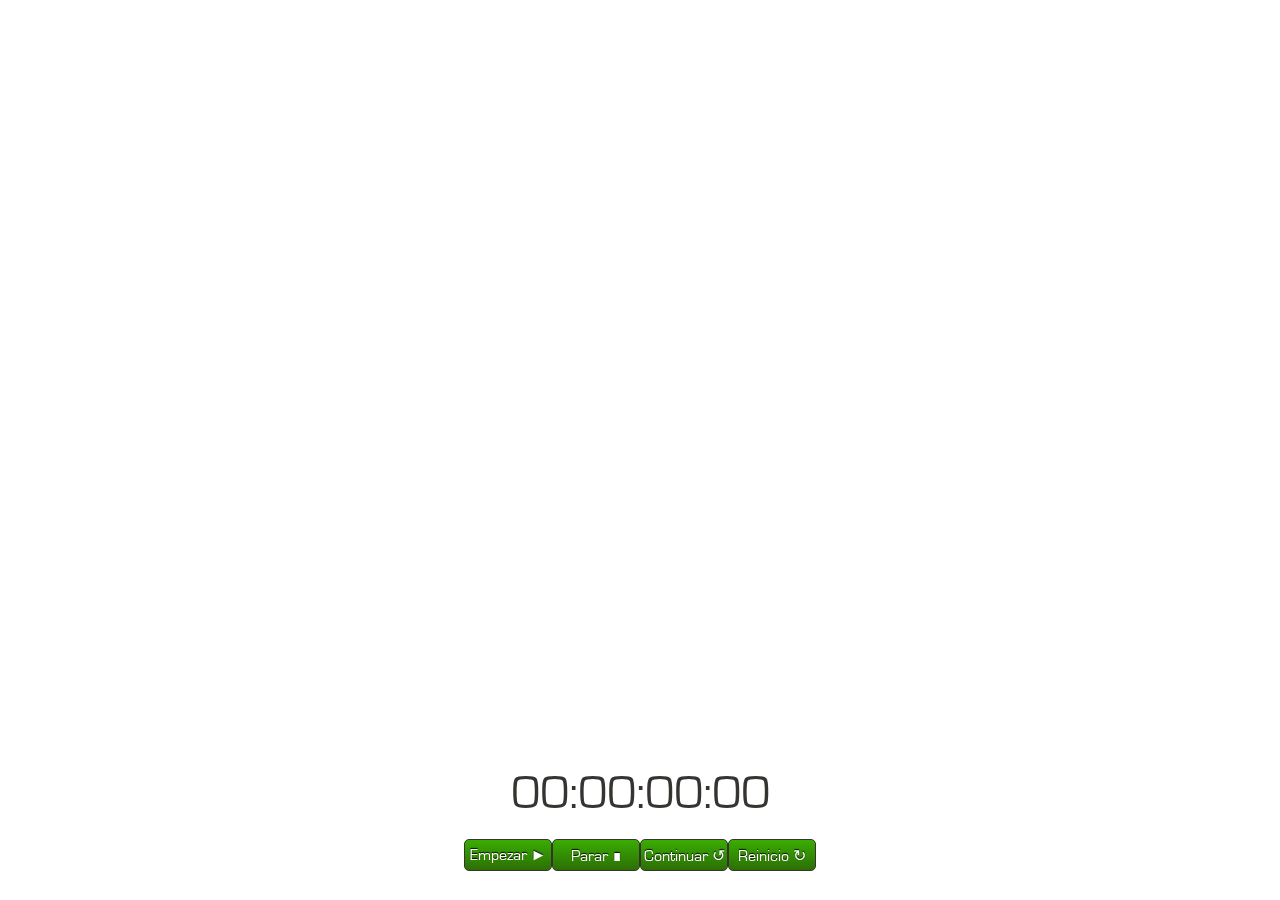
==== index.html @ 8672fde7 "version 0.0.1b" ====
<!doctype html>
<html>
<head>
  <meta charset='utf-8'>
  <title>Space Alert Misión</title>
  <meta name="viewport" content="width=device-width, initial-scale=1, maximum-scale=1">
  <link rel="stylesheet" type="text/css" href="style/main.css">
</head>
<body>
<section id="texto_uno">
</section>
<section id="texto_dos">
</section>
<section id="texto_tres">
</section>
<section id="texto_cuatro">
</section>
<section id="texto_cinco">
</section>
<section id="texto_seis">
</section>
<section id="texto_siete">
</section>
<section id="texto_ocho">
</section>
<section id="texto_nueve">
</section>
<section id="texto_diez">
</section>
<section id="texto_once">
</section>
<section id="texto_doce">
</section>
<section id="texto_trece">
</section>
<section id="texto_catorce">
</section>
<section id="contenedor">
		<div class="reloj" id="Horas">00</div>
		<div class="reloj" id="Minutos">:00</div>
		<div class="reloj" id="Segundos">:00</div>
		<div class="reloj" id="Centesimas">:00</div>
</section>
<section id="botones">
		<input type="button" class="boton" id="inicio" value="Empezar &#9658;" onclick="inicio(), window.plugins.insomnia.keepAwake()">
		<input type="button" class="boton" id="parar" value="Parar &#8718;" onclick="parar();" disabled>
		<input type="button" class="boton" id="continuar" value="Continuar &#8634;" onclick="inicio();" disabled>
		<input type="button" class="boton" id="reinicio" value="Reinicio &#8635;" onclick="reinicio();" disabled>
</section>
	<audio id="audio_alert" src="./sonidos/alert.mp3"></audio>
	<audio id="audio_begin_first_phase" src="./sonidos/begin_first_phase.mp3"></audio>
	<audio id="audio_time_t_plus_1" src="./sonidos/time_t_plus_1.mp3"></audio>
	<audio id="audio_time_t_plus_2" src="./sonidos/time_t_plus_2.mp3"></audio>
	<audio id="audio_time_t_plus_3" src="./sonidos/time_t_plus_3.mp3"></audio>
	<audio id="audio_threat_zone_blue" src="./sonidos/threat_zone_blue.mp3"></audio>
	<audio id="audio_threat_zone_white" src="./sonidos/threat_zone_white.mp3"></audio>
	<audio id="audio_threat_zone_red" src="./sonidos/threat_zone_red.mp3"></audio>
	<audio id="audio_repeat" src="./sonidos/repeat.mp3"></audio>
	<audio id="data_transfer" src="./sonidos/data_transfer.mp3"></audio>
	<audio id="audio_first_phase_ends_in_1_minute" src="./sonidos/first_phase_ends_in_1_minute.mp3"></audio>
	<audio id="audio_first_phase_ends_in_20_seconds" src="./sonidos/first_phase_ends_in_20_seconds.mp3"></audio>
	<audio id="audio_first_phase_ends" src="./sonidos/first_phase_ends.mp3"></audio>
	<audio id="audio_second_phase_begins" src="./sonidos/second_phase_begins.mp3"></audio>
	<audio id="audio_incoming_data" src="./sonidos/incoming_data.mp3"></audio>
	<audio id="audio_operation_ends_in_1_minute" src="./sonidos/operation_ends_in_1_minute.mp3"></audio>
	<audio id="audio_operation_ends_in_20_seconds" src="./sonidos/operation_ends_in_20_seconds.mp3"></audio>
	<audio id="audio_operation_ends" src="./sonidos/operation_ends.mp3"></audio>
<script type="text/javascript" src="./js/app.js"></script>
<script type="text/javascript" src="./cordova.js"></script>
</body>
</html>
---- style/main.css ----
@font-face {
  font-family:'Eurostile';
  src: url('./fonts/Eurostile.ttf');
  font-weight: 100;
}

* {
  font-family: Eurostile, Open Sans, sans-serif;
}

#contenedor{
	position: fixed;
    top: 90%;
    left: 50%;
    transform: translate(-50%, -50%);
    font-size: 3em;
    display: flex;
    padding-bottom: 2rem;
}
#botones{
	position: fixed;
    top: 95%;
    left: 50%;
    transform: translate(-50%, -50%);
    font-size: 3em;
    display: flex;
}

.reloj{
	float: left;
	color: #363431;
}
.boton{
	outline: none;
	border: 1px solid #363431;
	color: white;
	width: 5.5em;
	height: 2em;
	text-shadow: 0px -1px 1px black;
	font-size: 1rem;
	border-radius: 5px;
	cursor: pointer;
	background-image: linear-gradient(#3aad02,#2c6f05);
	padding: 0em;
}
.boton:active{
	background-image: linear-gradient(#2c6f05,#3aad02);
}
.boton:hover{
	box-shadow: 0px 0px 14px #3aad02;
}

@keyframes uno {	
    0%  {left: 110%;}
    100%    {left: 0%;}
}

#texto_uno, #texto_dos, #texto_tres, #texto_cuatro, #texto_cinco, #texto_seis, #texto_siete, #texto_ocho, #texto_nueve, #texto_diez, #texto_once, #texto_doce, #texto_terce, #texto_catorce {
	display: block;
	text-align: center;
}

.texto {
  width: 250px;
  height: 150px;
  margin: 0 auto;
  animation-name: uno;
  animation-duration: 5s;
  -webkit-animation-iteration-count: infinite;
  animation-iteration-count: infinite;
}
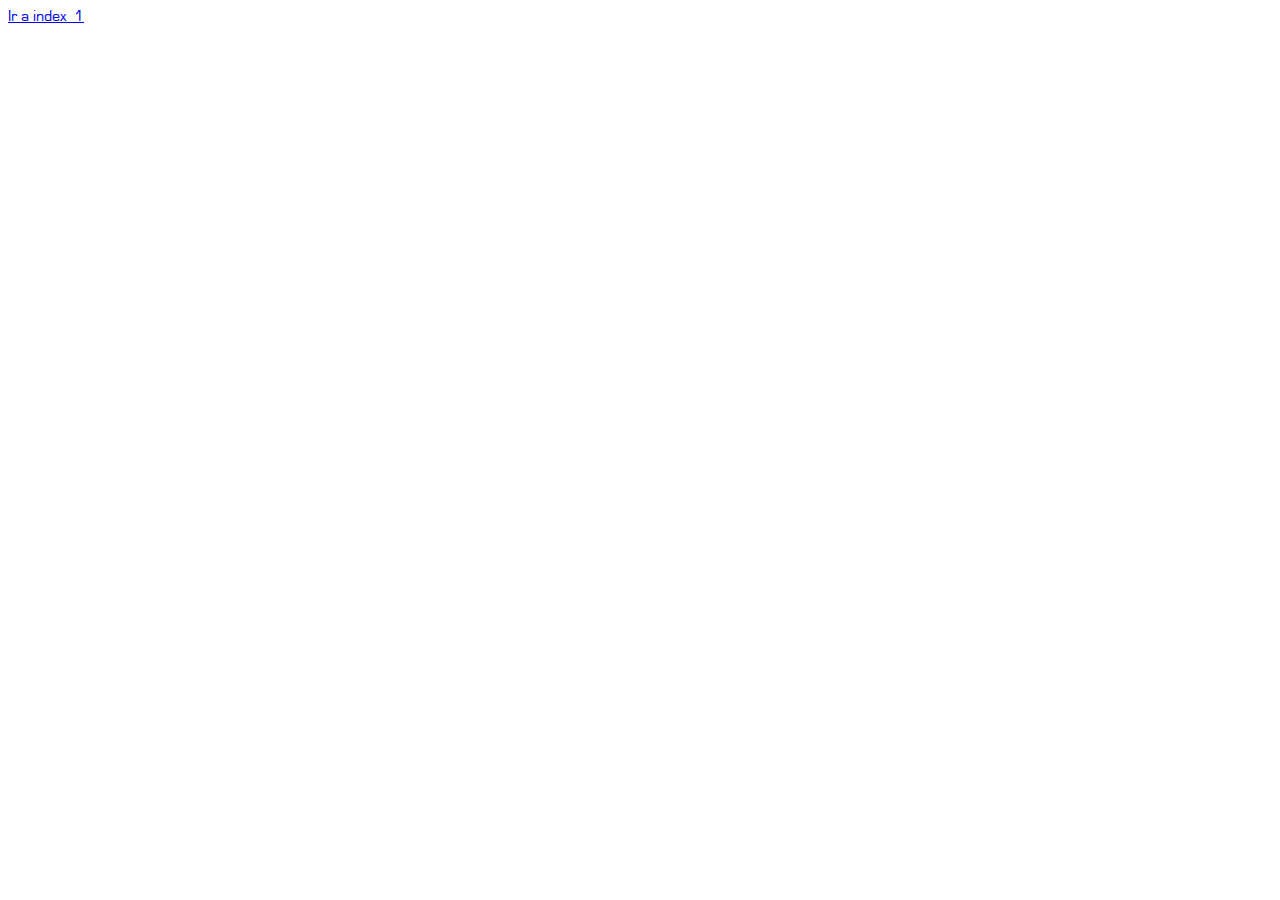
==== commit acb435b0: "version 0.0.1b" ====
--- a/index.html
+++ b/index.html
@@ -7,64 +7,7 @@
   <link rel="stylesheet" type="text/css" href="style/main.css">
 </head>
 <body>
-<section id="texto_uno">
-</section>
-<section id="texto_dos">
-</section>
-<section id="texto_tres">
-</section>
-<section id="texto_cuatro">
-</section>
-<section id="texto_cinco">
-</section>
-<section id="texto_seis">
-</section>
-<section id="texto_siete">
-</section>
-<section id="texto_ocho">
-</section>
-<section id="texto_nueve">
-</section>
-<section id="texto_diez">
-</section>
-<section id="texto_once">
-</section>
-<section id="texto_doce">
-</section>
-<section id="texto_trece">
-</section>
-<section id="texto_catorce">
-</section>
-<section id="contenedor">
-		<div class="reloj" id="Horas">00</div>
-		<div class="reloj" id="Minutos">:00</div>
-		<div class="reloj" id="Segundos">:00</div>
-		<div class="reloj" id="Centesimas">:00</div>
-</section>
-<section id="botones">
-		<input type="button" class="boton" id="inicio" value="Empezar &#9658;" onclick="inicio(), window.plugins.insomnia.keepAwake()">
-		<input type="button" class="boton" id="parar" value="Parar &#8718;" onclick="parar();" disabled>
-		<input type="button" class="boton" id="continuar" value="Continuar &#8634;" onclick="inicio();" disabled>
-		<input type="button" class="boton" id="reinicio" value="Reinicio &#8635;" onclick="reinicio();" disabled>
-</section>
-	<audio id="audio_alert" src="./sonidos/alert.mp3"></audio>
-	<audio id="audio_begin_first_phase" src="./sonidos/begin_first_phase.mp3"></audio>
-	<audio id="audio_time_t_plus_1" src="./sonidos/time_t_plus_1.mp3"></audio>
-	<audio id="audio_time_t_plus_2" src="./sonidos/time_t_plus_2.mp3"></audio>
-	<audio id="audio_time_t_plus_3" src="./sonidos/time_t_plus_3.mp3"></audio>
-	<audio id="audio_threat_zone_blue" src="./sonidos/threat_zone_blue.mp3"></audio>
-	<audio id="audio_threat_zone_white" src="./sonidos/threat_zone_white.mp3"></audio>
-	<audio id="audio_threat_zone_red" src="./sonidos/threat_zone_red.mp3"></audio>
-	<audio id="audio_repeat" src="./sonidos/repeat.mp3"></audio>
-	<audio id="data_transfer" src="./sonidos/data_transfer.mp3"></audio>
-	<audio id="audio_first_phase_ends_in_1_minute" src="./sonidos/first_phase_ends_in_1_minute.mp3"></audio>
-	<audio id="audio_first_phase_ends_in_20_seconds" src="./sonidos/first_phase_ends_in_20_seconds.mp3"></audio>
-	<audio id="audio_first_phase_ends" src="./sonidos/first_phase_ends.mp3"></audio>
-	<audio id="audio_second_phase_begins" src="./sonidos/second_phase_begins.mp3"></audio>
-	<audio id="audio_incoming_data" src="./sonidos/incoming_data.mp3"></audio>
-	<audio id="audio_operation_ends_in_1_minute" src="./sonidos/operation_ends_in_1_minute.mp3"></audio>
-	<audio id="audio_operation_ends_in_20_seconds" src="./sonidos/operation_ends_in_20_seconds.mp3"></audio>
-	<audio id="audio_operation_ends" src="./sonidos/operation_ends.mp3"></audio>
+<a href="./index_1.html">Ir a index_1</a>
 <script type="text/javascript" src="./js/app.js"></script>
 <script type="text/javascript" src="./cordova.js"></script>
 </body>
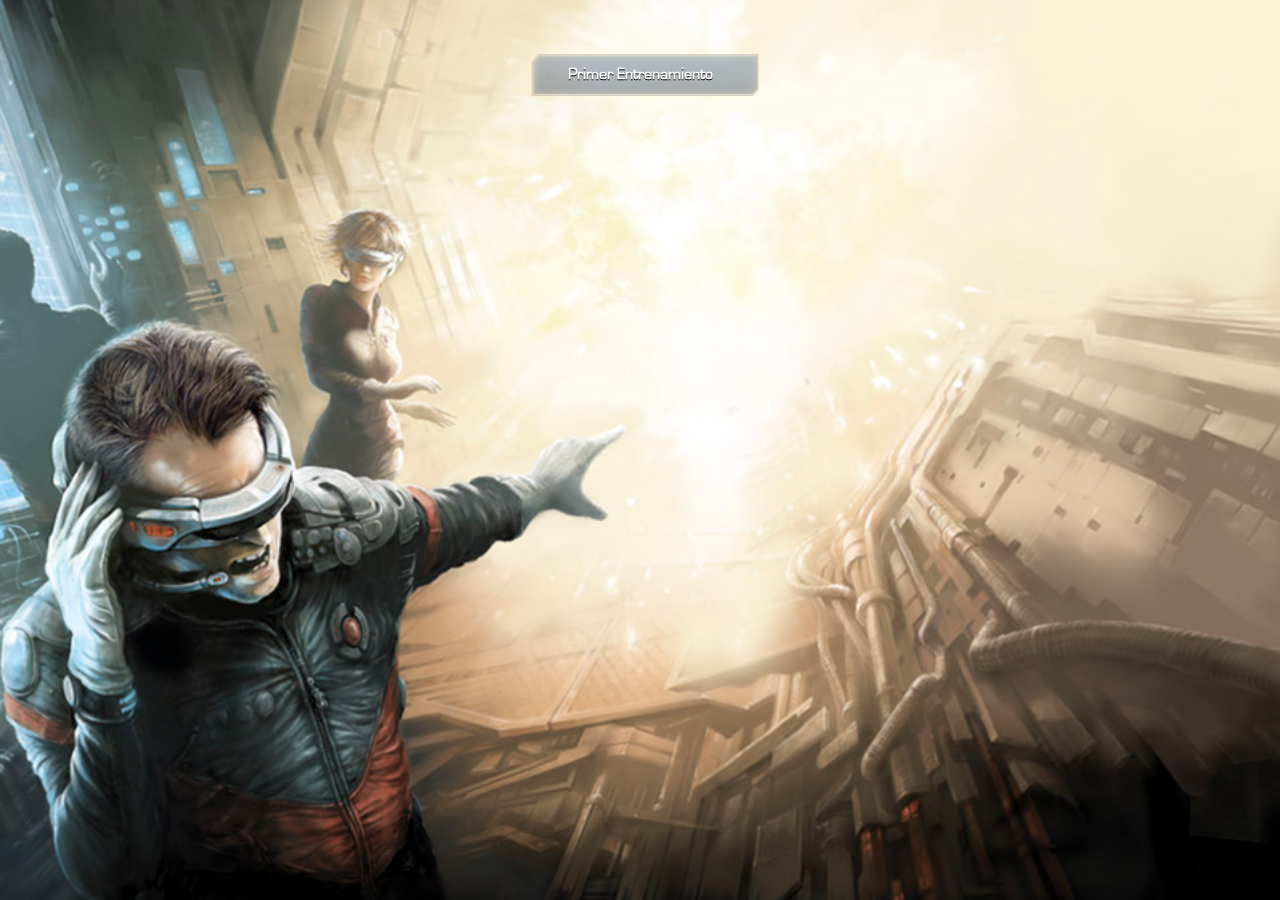
==== commit 17107b78: "portada y primer entrenamiento" ====
--- a/index.html
+++ b/index.html
@@ -4,10 +4,18 @@
   <meta charset='utf-8'>
   <title>Space Alert Misión</title>
   <meta name="viewport" content="width=device-width, initial-scale=1, maximum-scale=1">
-  <link rel="stylesheet" type="text/css" href="style/main.css">
+  <link rel="stylesheet" type="text/css" href="./style/main.css">
 </head>
 <body>
-<a href="./index_1.html">Ir a index_1</a>
+	<section id="fondo">
+	</section>
+<section id="game-menu">
+      <article class="boton_uno">
+		<a class="texto_boton" href="./index_1.html"> 
+			<img class="imagen_boton"  src="./style/img/boton.png">Primer Entrenamiento
+		</a>
+	</article>
+ </section>
 <script type="text/javascript" src="./js/app.js"></script>
 <script type="text/javascript" src="./cordova.js"></script>
 </body>
--- a/style/main.css
+++ b/style/main.css
@@ -8,8 +8,52 @@
   font-family: Eurostile, Open Sans, sans-serif;
 }
 
+#fondo {
+  position:fixed;
+  background: url('./img/background_home.jpg') no-repeat center center;
+  background-size: cover;
+  width:100%;
+  height:100%;
+  top: 0rem;
+  left: 0rem;
+  z-index: -2;
+}
+
+
+#game-menu {
+    position: fixed;
+    top: 10%;
+    left: 50%;
+    transform: translate(-50%, -50%);
+    display: flex;
+    padding-bottom: 2rem;
+}
+
+.boton_uno {
+    display: block;
+    height: 100%;
+    width: 100%;
+    text-decoration: none;
+    font-size: 1em;
+    font-weight: bold;
+    color: #FFF;
+}
+
+.texto_boton {
+    color: white;
+    text-decoration: none;
+    text-shadow: 0.05rem 0.05rem black;
+}
+
+.imagen_boton {
+position: absolute;
+    top: -40%;
+    left: -30%;
+    z-index: -10;
+}
+
 #contenedor{
-	position: fixed;
+    position: fixed;
     top: 90%;
     left: 50%;
     transform: translate(-50%, -50%);
@@ -17,6 +61,7 @@
     display: flex;
     padding-bottom: 2rem;
 }
+
 #botones{
 	position: fixed;
     top: 95%;
@@ -28,7 +73,7 @@
 
 .reloj{
 	float: left;
-	color: #363431;
+	color: #FFF;
 }
 .boton{
 	outline: none;
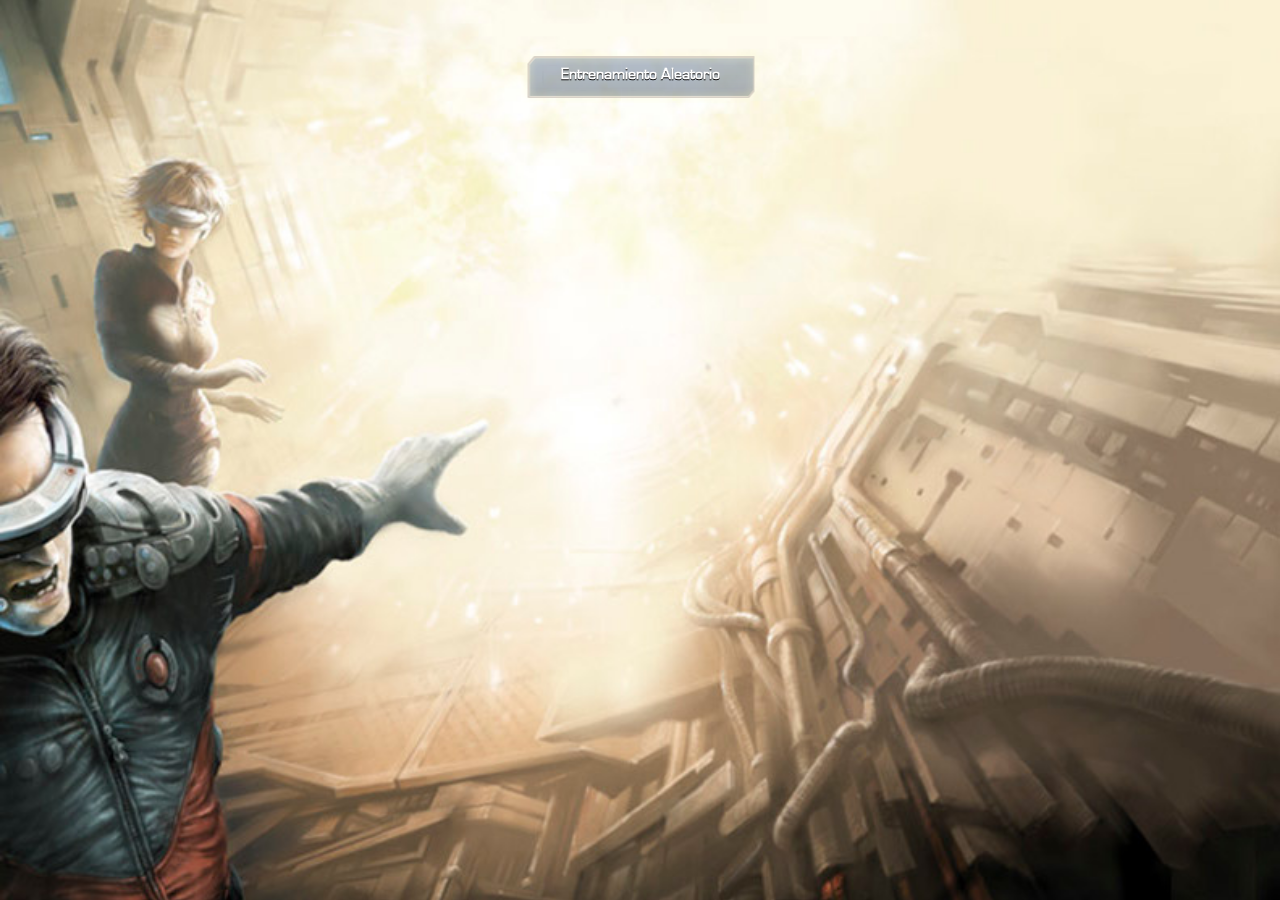
==== commit c2ca9796: "version 0.0.1b" ====
--- a/index.html
+++ b/index.html
@@ -10,9 +10,9 @@
 	<section id="fondo">
 	</section>
 <section id="game-menu">
-      <article class="boton_uno">
-		<a class="texto_boton" href="./index_1.html"> 
-			<img class="imagen_boton"  src="./style/img/boton.png">Primer Entrenamiento
+	<article class="boton_uno">
+		<a class="texto_boton" id="entrenamiento" href="">
+			<img class="imagen_boton"  src="./style/img/boton.png">Entrenamiento Aleatorio
 		</a>
 	</article>
  </section>
--- a/style/main.css
+++ b/style/main.css
@@ -18,7 +18,6 @@
   left: 0rem;
   z-index: -2;
 }
-
 
 #game-menu {
     position: fixed;
@@ -46,9 +45,9 @@
 }
 
 .imagen_boton {
-position: absolute;
-    top: -40%;
-    left: -30%;
+	position: absolute;
+	top: -35%;
+    left: -25%;
     z-index: -10;
 }
 
@@ -75,6 +74,7 @@
 	float: left;
 	color: #FFF;
 }
+
 .boton{
 	outline: none;
 	border: 1px solid #363431;
@@ -106,11 +106,8 @@
 }
 
 .texto {
-  width: 250px;
-  height: 150px;
-  margin: 0 auto;
-  animation-name: uno;
-  animation-duration: 5s;
-  -webkit-animation-iteration-count: infinite;
-  animation-iteration-count: infinite;
+	margin: 0 auto;
+	color: red;
+    text-decoration: none;
+    text-shadow: 0.05rem 0.05rem black;
 }
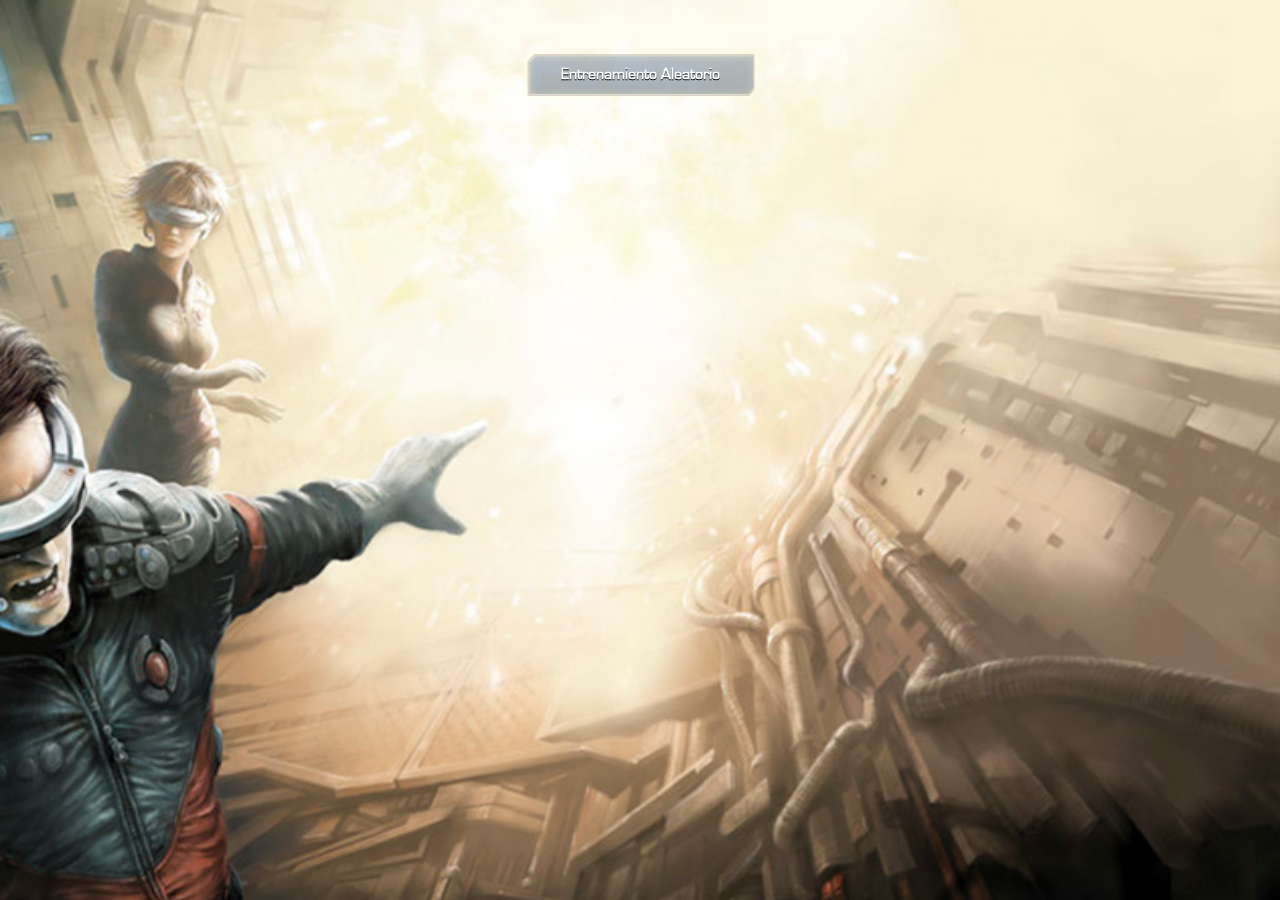
==== commit 3e4a5b75: "subiendo cartas de escenarios" ====
--- a/index.html
+++ b/index.html
@@ -9,7 +9,7 @@
 <body>
 	<section id="fondo">
 	</section>
-<section id="game-menu">
+    <section id="game-menu">
 	<article class="boton_uno">
 		<a class="texto_boton" id="entrenamiento" href="">
 			<img class="imagen_boton"  src="./style/img/boton.png">Entrenamiento Aleatorio
--- a/style/main.css
+++ b/style/main.css
@@ -46,7 +46,7 @@
 
 .imagen_boton {
 	position: absolute;
-	top: -35%;
+	top: -40%;
     left: -25%;
     z-index: -10;
 }
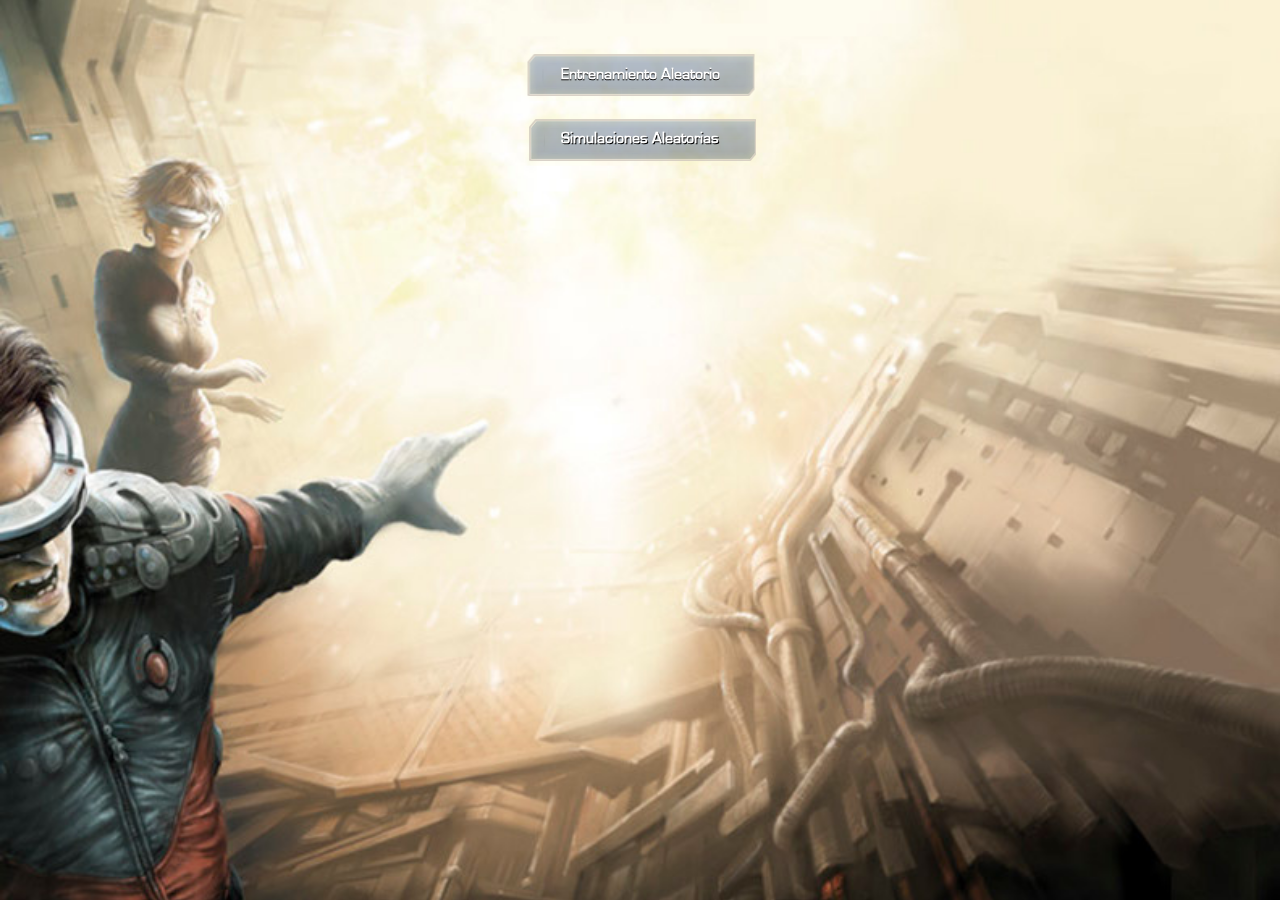
==== commit 04224858: "nuevo_boton" ====
--- a/index.html
+++ b/index.html
@@ -9,13 +9,20 @@
 <body>
 	<section id="fondo">
 	</section>
-    <section id="game-menu">
-	<article class="boton_uno">
-		<a class="texto_boton" id="entrenamiento" href="">
-			<img class="imagen_boton"  src="./style/img/boton.png">Entrenamiento Aleatorio
+    <section id="game_menu_uno">
+	  <article class="boton_uno">
+		<a class="texto_boton_uno" id="entrenamiento" href="">
+		  <img class="imagen_boton"  src="./style/img/boton.png">Entrenamiento Aleatorio
 		</a>
-	</article>
- </section>
+	  </article>
+	      </section>
+	  <section id="game_menu_dos">
+	  <article class="boton_dos">
+		<a class="texto_boton_dos" id="simulacro" href="">
+		  <img class="imagen_boton_dos"  src="./style/img/boton.png">Simulaciones Aleatorias
+		</a>
+	    </article>
+      </section>
 <script type="text/javascript" src="./js/app.js"></script>
 <script type="text/javascript" src="./cordova.js"></script>
 </body>
--- a/style/main.css
+++ b/style/main.css
@@ -19,13 +19,22 @@
   z-index: -2;
 }
 
-#game-menu {
+#game_menu_uno {
     position: fixed;
     top: 10%;
     left: 50%;
     transform: translate(-50%, -50%);
     display: flex;
     padding-bottom: 2rem;
+}
+
+#game_menu_dos {
+    position: fixed;
+    top: 10%;
+    left: 50%;
+    transform: translate(-50%, -50%);
+    display: flex;
+    padding-top: 6rem;
 }
 
 .boton_uno {
@@ -38,7 +47,23 @@
     color: #FFF;
 }
 
-.texto_boton {
+.boton_dos {
+    display: block;
+    height: 100%;
+    width: 100%;
+    text-decoration: none;
+    font-size: 1em;
+    font-weight: bold;
+    color: #FFF;
+}
+
+.texto_boton_uno {
+    color: white;
+    text-decoration: none;
+    text-shadow: 0.05rem 0.05rem black;
+}
+
+.texto_boton_dos {
     color: white;
     text-decoration: none;
     text-shadow: 0.05rem 0.05rem black;
@@ -47,6 +72,13 @@
 .imagen_boton {
 	position: absolute;
 	top: -40%;
+    left: -25%;
+    z-index: -10;
+}
+
+.imagen_boton_dos {
+	position: absolute;
+	top: 70%;
     left: -25%;
     z-index: -10;
 }
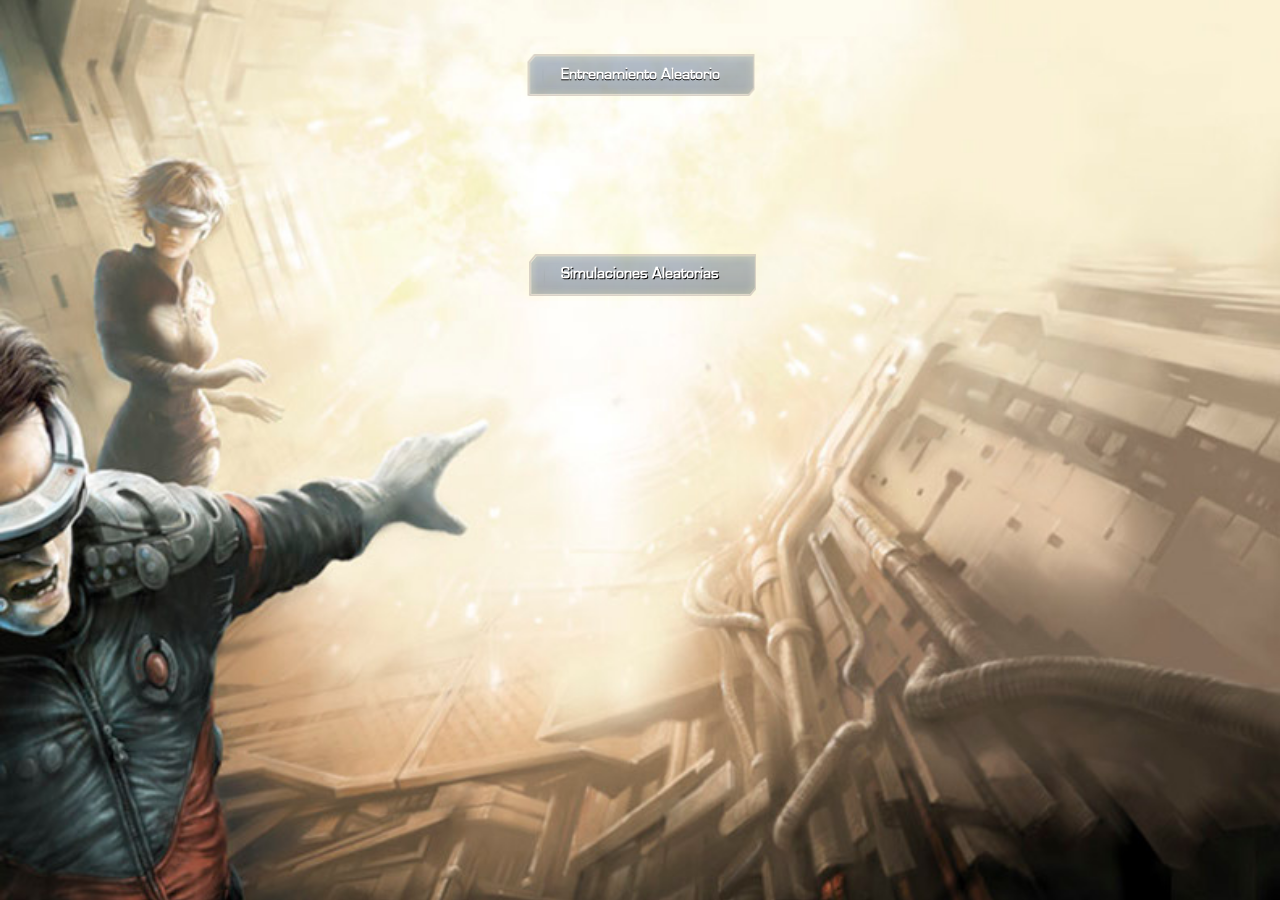
==== commit f6874cff: "ajustes portada" ====
--- a/index.html
+++ b/index.html
@@ -11,18 +11,18 @@
 	</section>
     <section id="game_menu_uno">
 	  <article class="boton_uno">
-		<a class="texto_boton_uno" id="entrenamiento" href="">
-		  <img class="imagen_boton"  src="./style/img/boton.png">Entrenamiento Aleatorio
+		<a class="texto_boton_uno" id="entrenamiento" href="./index_1.html">
+		  <img class="imagen_boton_uno"  src="./style/img/boton.png">Entrenamiento Aleatorio
 		</a>
 	  </article>
-	      </section>
-	  <section id="game_menu_dos">
+	</section>
+	<section id="game_menu_dos">
 	  <article class="boton_dos">
 		<a class="texto_boton_dos" id="simulacro" href="">
 		  <img class="imagen_boton_dos"  src="./style/img/boton.png">Simulaciones Aleatorias
 		</a>
 	    </article>
-      </section>
+    </section>
 <script type="text/javascript" src="./js/app.js"></script>
 <script type="text/javascript" src="./cordova.js"></script>
 </body>
--- a/style/main.css
+++ b/style/main.css
@@ -30,7 +30,7 @@
 
 #game_menu_dos {
     position: fixed;
-    top: 10%;
+    top: 25%;
     left: 50%;
     transform: translate(-50%, -50%);
     display: flex;
@@ -69,7 +69,7 @@
     text-shadow: 0.05rem 0.05rem black;
 }
 
-.imagen_boton {
+.imagen_boton_uno {
 	position: absolute;
 	top: -40%;
     left: -25%;
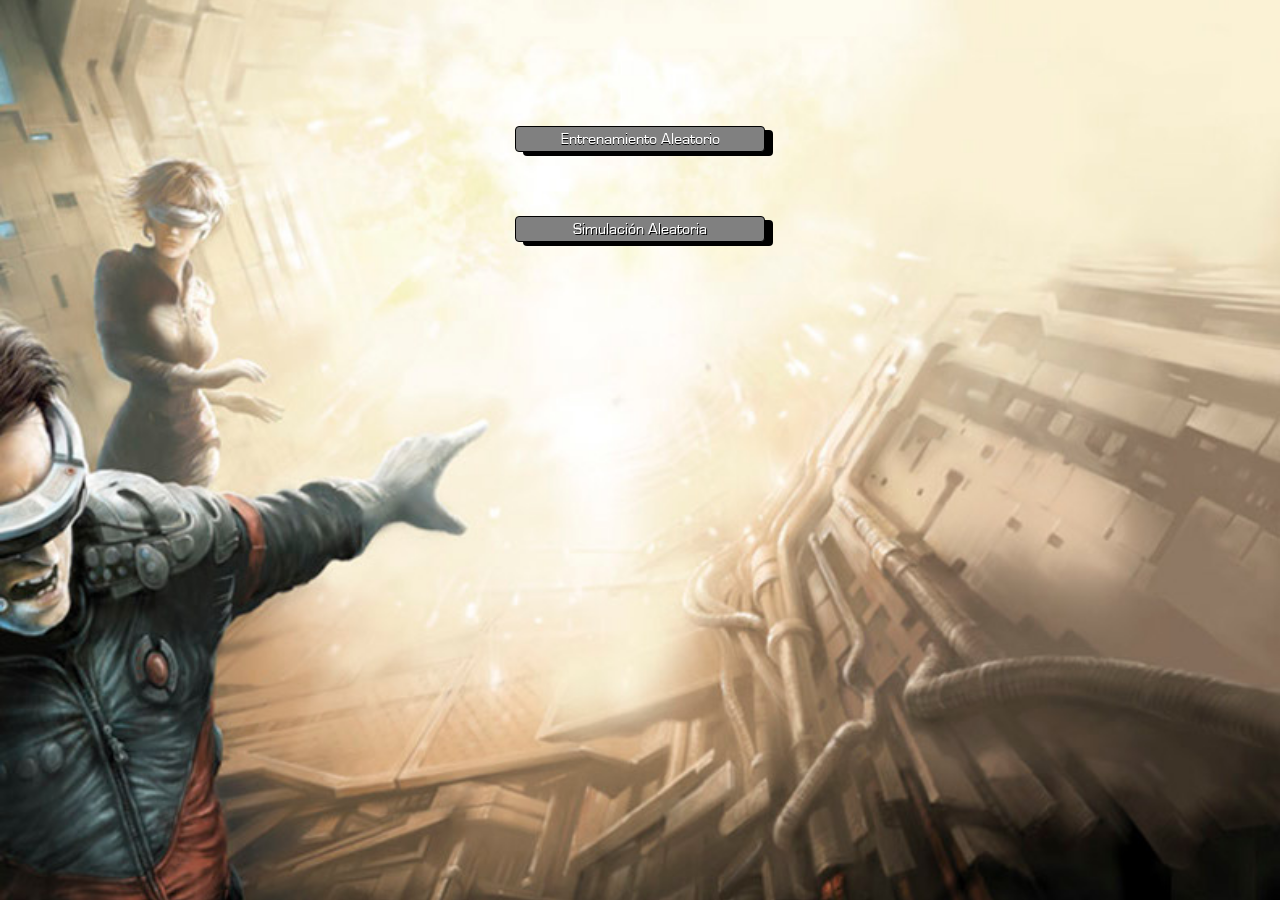
==== commit 8986a966: "resideño botones" ====
--- a/index.html
+++ b/index.html
@@ -9,19 +9,15 @@
 <body>
 	<section id="fondo">
 	</section>
-    <section id="game_menu_uno">
+    <section id="empezar">
 	  <article class="boton_uno">
-		<a class="texto_boton_uno" id="entrenamiento" href="./index_1.html">
-		  <img class="imagen_boton_uno"  src="./style/img/boton.png">Entrenamiento Aleatorio
-		</a>
+		<a class="texto_eleccion" id="entrenamiento" href="./index_1.html">Entrenamiento Aleatorio</a>
 	  </article>
 	</section>
-	<section id="game_menu_dos">
+	<section id="empezar_dos">  
 	  <article class="boton_dos">
-		<a class="texto_boton_dos" id="simulacro" href="">
-		  <img class="imagen_boton_dos"  src="./style/img/boton.png">Simulaciones Aleatorias
-		</a>
-	    </article>
+		<a class="texto_eleccion" id="simulacro" href="">Simulación Aleatoria</a>
+	  </article>
     </section>
 <script type="text/javascript" src="./js/app.js"></script>
 <script type="text/javascript" src="./cordova.js"></script>
--- a/style/main.css
+++ b/style/main.css
@@ -19,68 +19,53 @@
   z-index: -2;
 }
 
-#game_menu_uno {
-    position: fixed;
-    top: 10%;
-    left: 50%;
-    transform: translate(-50%, -50%);
-    display: flex;
-    padding-bottom: 2rem;
+#empezar {
+  position: relative;
+  margin-left: auto;
+  margin-right: auto;
+  display: table;
+  margin-top: 10%;
+  text-align: center;
+  padding: 0; 
 }
 
-#game_menu_dos {
-    position: fixed;
-    top: 25%;
-    left: 50%;
-    transform: translate(-50%, -50%);
-    display: flex;
-    padding-top: 6rem;
+#empezar_dos {
+  position: relative;
+  margin-left: auto;
+  margin-right: auto;
+  display: table;
+  margin-top: 5%;
+  text-align: center;
+  padding: 0; 
 }
 
-.boton_uno {
-    display: block;
-    height: 100%;
-    width: 100%;
-    text-decoration: none;
-    font-size: 1em;
-    font-weight: bold;
-    color: #FFF;
-}
 
-.boton_dos {
-    display: block;
-    height: 100%;
-    width: 100%;
-    text-decoration: none;
-    font-size: 1em;
-    font-weight: bold;
-    color: #FFF;
-}
-
-.texto_boton_uno {
-    color: white;
+.texto_eleccion {
+	font-size: 1em;
+	text-align: center;
+	color: white;
     text-decoration: none;
     text-shadow: 0.05rem 0.05rem black;
 }
 
-.texto_boton_dos {
-    color: white;
-    text-decoration: none;
-    text-shadow: 0.05rem 0.05rem black;
+.boton_uno {
+	padding-top: 5rem;
+	background-color:grey;
+	border: 0.05rem solid;
+    padding: 0.25rem;
+    box-shadow: 0.5rem 0.25rem;
+    border-radius: 0.25rem;
+    width: 15rem;
 }
 
-.imagen_boton_uno {
-	position: absolute;
-	top: -40%;
-    left: -25%;
-    z-index: -10;
-}
-
-.imagen_boton_dos {
-	position: absolute;
-	top: 70%;
-    left: -25%;
-    z-index: -10;
+.boton_dos {
+	padding-top: 5rem;
+	background-color:grey;
+	border: 0.05rem solid;
+    padding: 0.25rem;
+    box-shadow: 0.5rem 0.25rem;
+    border-radius: 0.25rem;
+    width: 15rem;
 }
 
 #contenedor{
